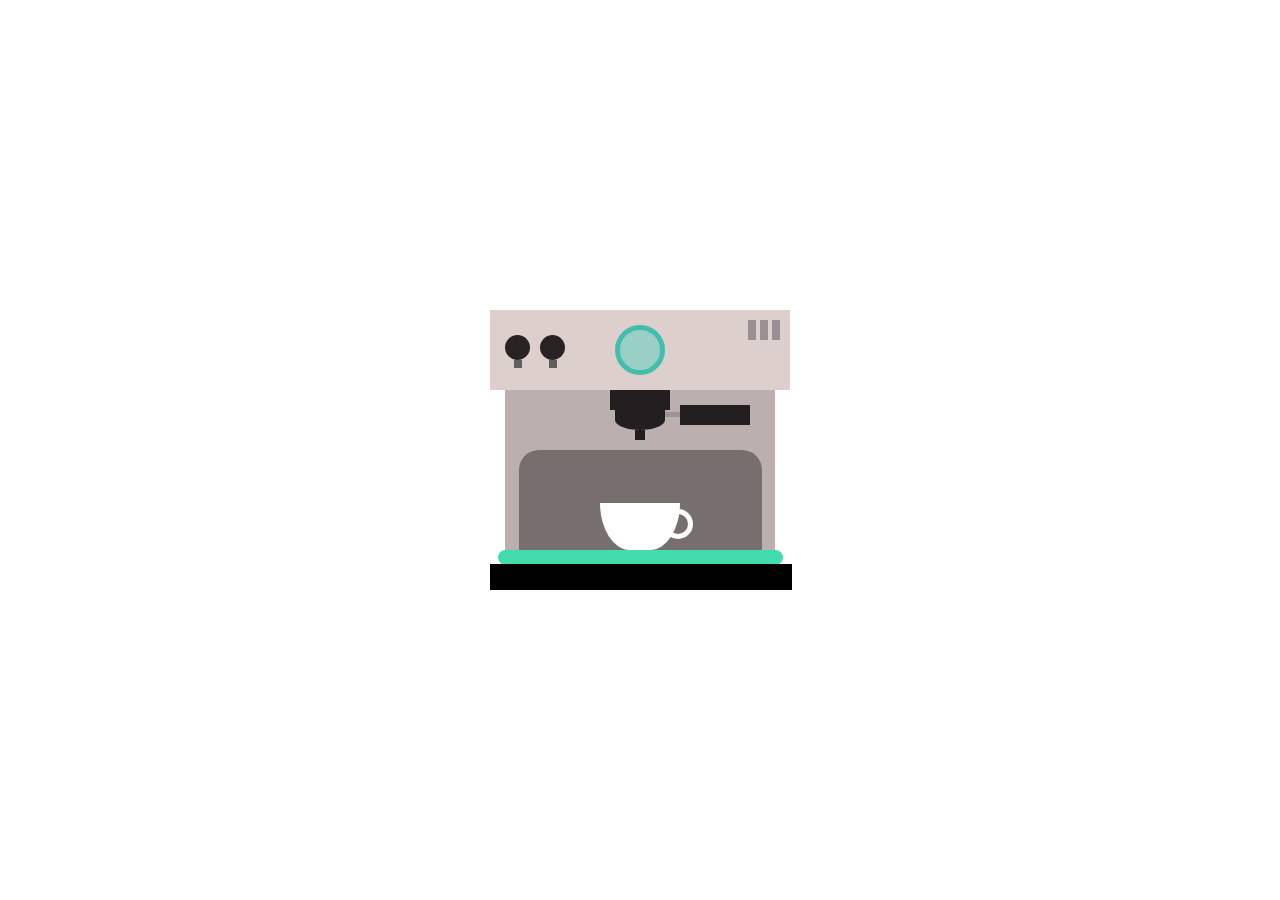
==== inex.html @ d2ca433b "first commit" ====
<!DOCTYPE html>
<html lang="en">
<head>
    <meta charset="UTF-8">
    <meta http-equiv="X-UA-Compatible" content="IE=edge">
    <meta name="viewport" content="width=device-width, initial-scale=1.0">
    <link rel="stylesheet" href="style.css">
    <title>Document</title>
</head>
<body>
    <div class="container">
        <div class="coffee-header">
            <div class="coffee-header__buttons coffee-header_button-one"></div>
            <div class="coffee-header__buttons coffee-header_button-two"></div>
            <div class="coffee-header__display"></div>
            <div class="coffee-header__details"></div>
        </div>
        <div class="coffee-medium">
            <div class="coffee-medium__exit"></div>
            <div class="coffee-medium__arm"></div>
            <div class="coffee-medium__liquid"></div>
            <div class="coffee-medium__smoke coffee-medium__smoke-one"></div>
            <div class="coffee-medium__smoke coffee-medium__smoke-two"></div>
            <div class="coffee-medium__smoke coffee-medium__smoke-three"></div>
            <div class="coffee-medium__smoke coffee-medium__smoke-four"></div>
            <div class="coffee-medium__cup"></div>
        </div>
        <div class="coffee-footer "></div>
    </div>
</body>
</html>
---- style.css ----
.container{
    width: 300px;
    height: 280px;
    position: absolute;
    top: calc(50% - 140px);
    left: calc(50% - 150px);
}

.coffee-header{
    width: 100%;
    height: 80px;
    position: absolute;
    top: 0;
    left: 0;
    background-color: #ddcfcc;

}

.coffee-header__buttons{
    width: 25px;
    height: 25px;
    position: absolute;
    top: 25px;
    background-color: #282323;
    border-radius: 50%;
}

.coffee-header__buttons::after{
    content: "";
    width: 8px;
    height: 8px;
    position: absolute;
    bottom: -8px;
    left: calc(50% - 4px);
    background-color: #615e5e;
}

.coffee-header_button-one{
    left: 15px;

}

.coffee-header_button-two{
    left: 50px;

}

.coffee-header__display{
    width: 50px;
    height: 50px;
    position: absolute;
    top: calc(50% - 25px);
    left: calc(50% - 25px);
    border-radius: 50%;
    background-color: #9acfc5;
    border: 5px solid #43beae; 
    box-sizing: border-box;
}


.coffee-header__details{
    width: 8px;
    height: 20px;
    position: absolute;
    top: 10px;
    right: 10px;
    background-color: #9b9091;
    box-shadow: -12px 0 0 #9b9091, -24px 0 0 #9b9091;
}

/*
<------------------ Medium Section ------------------> */

.coffee-medium{
    width: 90%;
    height: 160px;
    position: absolute;
    top: 80px;
    left: calc(50% - 45%);
    background-color: #bcb0af;
}

.coffee-medium::before{
    content: "";
    width: 90%;
    height:  100px;
    background-color: #776f6e;
    position: absolute;
    bottom: 0;
    left: calc(50% - 45%);
    border-radius: 20px 20px 0 0;
}


.coffee-medium__exit{
    width: 60px;
    height: 20px;
    position: absolute;
    top: 0;
    left: calc(50% - 30px);
    background-color: #231f20;
}

.coffee-medium__exit::before{
    content: "";
    width: 50px;
    height: 20px;
    border-radius: 0 0 50% 50%;
    position: absolute;
    bottom: -20px;
    left: calc(50% - 25px);
    background-color: #231f20;
}

.coffee-medium__exit::after{
    content: "";
    width: 10px;
    height: 10px;
    position: absolute;
    bottom: -30px;
    left: calc(50% - 5px);
    background-color: #231f20;
}

.coffee-medium__arm{
    width: 70px;
    height: 20px;
    position: absolute;
    top: 15px;
    right: 25px;
    background-color: #231f20;
}

.coffee-medium__arm::before{
    content: "";
    width: 15px;
    height: 5px;
    position: absolute;
    top: 7px;
    left: -15px;
    background-color: #9e9495;
}

.coffee-medium__cup{
    height: 47px;
    width: 80px;
    position: absolute;
    bottom: 0;
    left: calc(50% - 40px);
    background-color: #fff;
    border-radius: 0 0 70px 70px / 0 0 110px 110px;
}

.coffee-medium__cup::after{
    content: "";
    height: 20px;
    width: 20px;
    position: absolute;
    top: 6px;
    right: -13px;
    border: 5px solid #fff;
    border-radius: 50%;
}

@keyframes liquid{
    0%{
        height: 0px;
        opacity: 1;
    }

    5%{
        height: 0px;
        opacity: 1;
    }

    20%{
        height: 62px;
        opacity: 1;
    }

    95%{
        height: 62px;
        opacity: 1
    }

    100%{
        height: 62px;
        opacity: 1
    }
}

.coffee-medium__liquid{
    width: 6px;
    height: 63px;
    opacity: 0;
    position: absolute;
    top: 50px;
    left: calc(50% - 3px);
    background-color: #74372b;
    animation: liquid 4s 4s linear infinite;
}

.coffee-medium__smoke{
    width: 8px;
    height: 20px;
    position: absolute;
    border-radius: 5px;
    background-color: #b3aeae;
}

@keyframes smokeone{
    0%{
        bottom: 20px;
        opacity: 0;
    }

    40%{
        bottom: 50px;
        opacity: 5;
    }

    80%{
        bottom: 80px;
        opacity: 3;
    }

    100%{
        bottom: 80px;
        opacity: 0;
    }
}

@keyframes smoketwo{
    0%{
        bottom: 40px;
        opacity: 0;
    }

    40%{
        bottom: 70px;
        opacity: 5;
    }

    80%{
        bottom: 80px;
        opacity: 3;
    }

    100%{
        bottom: 80px;
        opacity: 0;
    }
}

.coffee-medium__smoke-one{
    opacity: 0;
    bottom: 50px;
    left: 102px;
    animation: smokeone 3s 4s linear infinite;
}

.coffee-medium__smoke-two{
    opacity: 0;
    bottom: 70px;
    left: 118px;
    animation: smoketwo 3s 4s linear infinite;
}

.coffee-medium__smoke-three{
    opacity: 0;
    bottom: 50px;
    left: 102px;
    animation: smoketwo 3s 4s linear infinite;
}

.coffee-medium__smoke-four{
    opacity: 0;
    bottom: 50px;
    left: 102px;
    animation: smoketwo 3s 4s linear infinite;
}

.coffee-footer{
    width: 95%;
    height: 15px;
    position: absolute;
    bottom: 25px;
    left: calc(50% - 47.5%);
    background-color: #41dbad;
    border-radius: 10px;
}

.coffee-footer::after{
    content: "";
    width: 106%;
    height: 26px;
    position: absolute;
    bottom: -25px;
    left: -8px;
    background-color: #000;
}
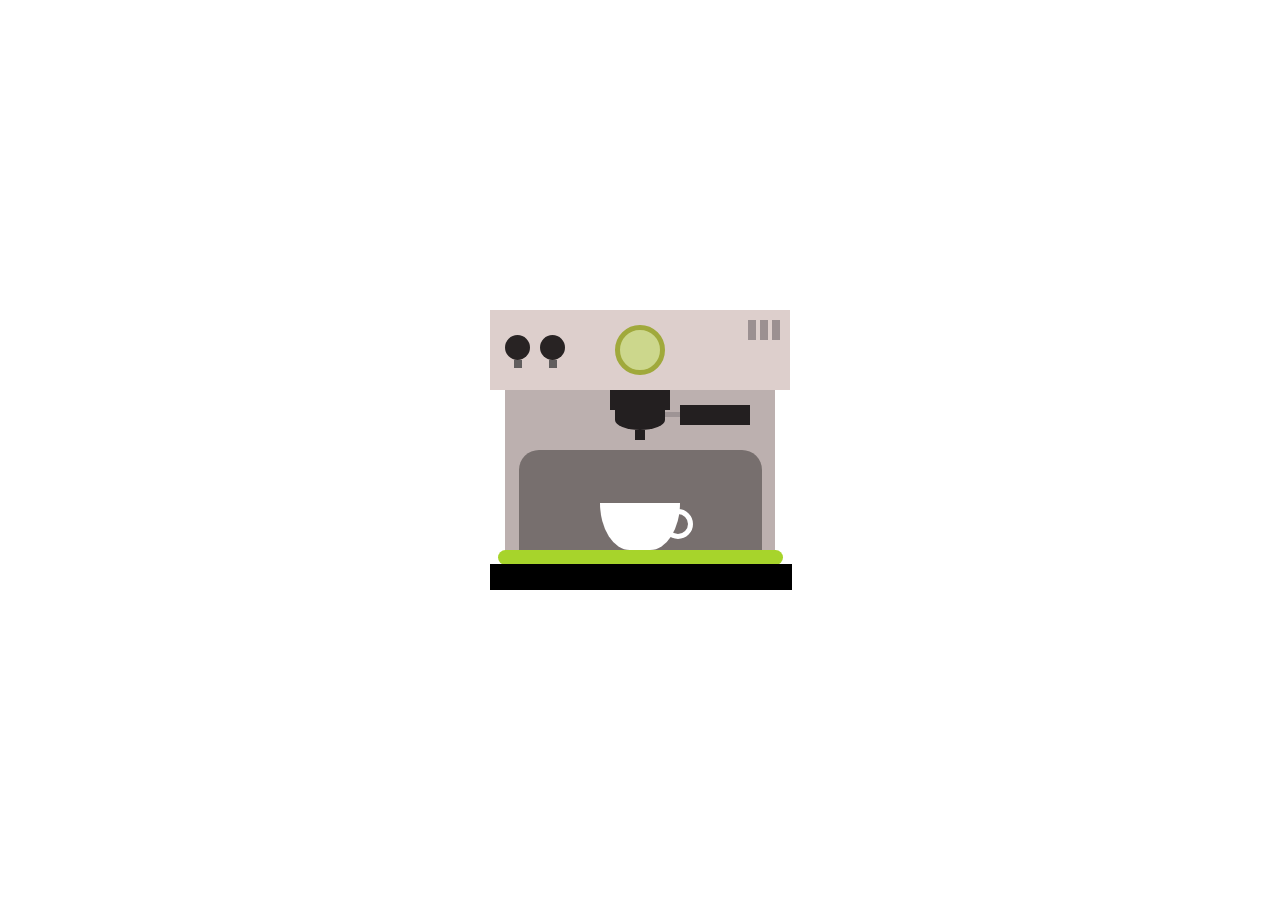
==== commit 002c7a05: "2ND Commit" ====
--- a/inex.html
+++ b/inex.html
@@ -1,31 +1,31 @@
-<!DOCTYPE html>
-<html lang="en">
-<head>
-    <meta charset="UTF-8">
-    <meta http-equiv="X-UA-Compatible" content="IE=edge">
-    <meta name="viewport" content="width=device-width, initial-scale=1.0">
-    <link rel="stylesheet" href="style.css">
-    <title>Document</title>
-</head>
-<body>
-    <div class="container">
-        <div class="coffee-header">
-            <div class="coffee-header__buttons coffee-header_button-one"></div>
-            <div class="coffee-header__buttons coffee-header_button-two"></div>
-            <div class="coffee-header__display"></div>
-            <div class="coffee-header__details"></div>
-        </div>
-        <div class="coffee-medium">
-            <div class="coffee-medium__exit"></div>
-            <div class="coffee-medium__arm"></div>
-            <div class="coffee-medium__liquid"></div>
-            <div class="coffee-medium__smoke coffee-medium__smoke-one"></div>
-            <div class="coffee-medium__smoke coffee-medium__smoke-two"></div>
-            <div class="coffee-medium__smoke coffee-medium__smoke-three"></div>
-            <div class="coffee-medium__smoke coffee-medium__smoke-four"></div>
-            <div class="coffee-medium__cup"></div>
-        </div>
-        <div class="coffee-footer "></div>
-    </div>
-</body>
+<!DOCTYPE html>
+<html lang="en">
+<head>
+    <meta charset="UTF-8">
+    <meta http-equiv="X-UA-Compatible" content="IE=edge">
+    <meta name="viewport" content="width=device-width, initial-scale=1.0">
+    <link rel="stylesheet" href="style.css">
+    <title>Document</title>
+</head>
+<body>
+    <div class="container">
+        <div class="coffee-header">
+            <div class="coffee-header__buttons coffee-header_button-one"></div>
+            <div class="coffee-header__buttons coffee-header_button-two"></div>
+            <div class="coffee-header__display"></div>
+            <div class="coffee-header__details"></div>
+        </div>
+        <div class="coffee-medium">
+            <div class="coffee-medium__exit"></div>
+            <div class="coffee-medium__arm"></div>
+            <div class="coffee-medium__liquid"></div>
+            <div class="coffee-medium__smoke coffee-medium__smoke-one"></div>
+            <div class="coffee-medium__smoke coffee-medium__smoke-two"></div>
+            <div class="coffee-medium__smoke coffee-medium__smoke-three"></div>
+            <div class="coffee-medium__smoke coffee-medium__smoke-four"></div>
+            <div class="coffee-medium__cup"></div>
+        </div>
+        <div class="coffee-footer "></div>
+    </div>
+</body>
 </html>
--- a/style.css
+++ b/style.css
@@ -1,301 +1,301 @@
-.container{
-    width: 300px;
-    height: 280px;
-    position: absolute;
-    top: calc(50% - 140px);
-    left: calc(50% - 150px);
-}
-
-.coffee-header{
-    width: 100%;
-    height: 80px;
-    position: absolute;
-    top: 0;
-    left: 0;
-    background-color: #ddcfcc;
-
-}
-
-.coffee-header__buttons{
-    width: 25px;
-    height: 25px;
-    position: absolute;
-    top: 25px;
-    background-color: #282323;
-    border-radius: 50%;
-}
-
-.coffee-header__buttons::after{
-    content: "";
-    width: 8px;
-    height: 8px;
-    position: absolute;
-    bottom: -8px;
-    left: calc(50% - 4px);
-    background-color: #615e5e;
-}
-
-.coffee-header_button-one{
-    left: 15px;
-
-}
-
-.coffee-header_button-two{
-    left: 50px;
-
-}
-
-.coffee-header__display{
-    width: 50px;
-    height: 50px;
-    position: absolute;
-    top: calc(50% - 25px);
-    left: calc(50% - 25px);
-    border-radius: 50%;
-    background-color: #9acfc5;
-    border: 5px solid #43beae; 
-    box-sizing: border-box;
-}
-
-
-.coffee-header__details{
-    width: 8px;
-    height: 20px;
-    position: absolute;
-    top: 10px;
-    right: 10px;
-    background-color: #9b9091;
-    box-shadow: -12px 0 0 #9b9091, -24px 0 0 #9b9091;
-}
-
-/*
-<------------------ Medium Section ------------------> */
-
-.coffee-medium{
-    width: 90%;
-    height: 160px;
-    position: absolute;
-    top: 80px;
-    left: calc(50% - 45%);
-    background-color: #bcb0af;
-}
-
-.coffee-medium::before{
-    content: "";
-    width: 90%;
-    height:  100px;
-    background-color: #776f6e;
-    position: absolute;
-    bottom: 0;
-    left: calc(50% - 45%);
-    border-radius: 20px 20px 0 0;
-}
-
-
-.coffee-medium__exit{
-    width: 60px;
-    height: 20px;
-    position: absolute;
-    top: 0;
-    left: calc(50% - 30px);
-    background-color: #231f20;
-}
-
-.coffee-medium__exit::before{
-    content: "";
-    width: 50px;
-    height: 20px;
-    border-radius: 0 0 50% 50%;
-    position: absolute;
-    bottom: -20px;
-    left: calc(50% - 25px);
-    background-color: #231f20;
-}
-
-.coffee-medium__exit::after{
-    content: "";
-    width: 10px;
-    height: 10px;
-    position: absolute;
-    bottom: -30px;
-    left: calc(50% - 5px);
-    background-color: #231f20;
-}
-
-.coffee-medium__arm{
-    width: 70px;
-    height: 20px;
-    position: absolute;
-    top: 15px;
-    right: 25px;
-    background-color: #231f20;
-}
-
-.coffee-medium__arm::before{
-    content: "";
-    width: 15px;
-    height: 5px;
-    position: absolute;
-    top: 7px;
-    left: -15px;
-    background-color: #9e9495;
-}
-
-.coffee-medium__cup{
-    height: 47px;
-    width: 80px;
-    position: absolute;
-    bottom: 0;
-    left: calc(50% - 40px);
-    background-color: #fff;
-    border-radius: 0 0 70px 70px / 0 0 110px 110px;
-}
-
-.coffee-medium__cup::after{
-    content: "";
-    height: 20px;
-    width: 20px;
-    position: absolute;
-    top: 6px;
-    right: -13px;
-    border: 5px solid #fff;
-    border-radius: 50%;
-}
-
-@keyframes liquid{
-    0%{
-        height: 0px;
-        opacity: 1;
-    }
-
-    5%{
-        height: 0px;
-        opacity: 1;
-    }
-
-    20%{
-        height: 62px;
-        opacity: 1;
-    }
-
-    95%{
-        height: 62px;
-        opacity: 1
-    }
-
-    100%{
-        height: 62px;
-        opacity: 1
-    }
-}
-
-.coffee-medium__liquid{
-    width: 6px;
-    height: 63px;
-    opacity: 0;
-    position: absolute;
-    top: 50px;
-    left: calc(50% - 3px);
-    background-color: #74372b;
-    animation: liquid 4s 4s linear infinite;
-}
-
-.coffee-medium__smoke{
-    width: 8px;
-    height: 20px;
-    position: absolute;
-    border-radius: 5px;
-    background-color: #b3aeae;
-}
-
-@keyframes smokeone{
-    0%{
-        bottom: 20px;
-        opacity: 0;
-    }
-
-    40%{
-        bottom: 50px;
-        opacity: 5;
-    }
-
-    80%{
-        bottom: 80px;
-        opacity: 3;
-    }
-
-    100%{
-        bottom: 80px;
-        opacity: 0;
-    }
-}
-
-@keyframes smoketwo{
-    0%{
-        bottom: 40px;
-        opacity: 0;
-    }
-
-    40%{
-        bottom: 70px;
-        opacity: 5;
-    }
-
-    80%{
-        bottom: 80px;
-        opacity: 3;
-    }
-
-    100%{
-        bottom: 80px;
-        opacity: 0;
-    }
-}
-
-.coffee-medium__smoke-one{
-    opacity: 0;
-    bottom: 50px;
-    left: 102px;
-    animation: smokeone 3s 4s linear infinite;
-}
-
-.coffee-medium__smoke-two{
-    opacity: 0;
-    bottom: 70px;
-    left: 118px;
-    animation: smoketwo 3s 4s linear infinite;
-}
-
-.coffee-medium__smoke-three{
-    opacity: 0;
-    bottom: 50px;
-    left: 102px;
-    animation: smoketwo 3s 4s linear infinite;
-}
-
-.coffee-medium__smoke-four{
-    opacity: 0;
-    bottom: 50px;
-    left: 102px;
-    animation: smoketwo 3s 4s linear infinite;
-}
-
-.coffee-footer{
-    width: 95%;
-    height: 15px;
-    position: absolute;
-    bottom: 25px;
-    left: calc(50% - 47.5%);
-    background-color: #41dbad;
-    border-radius: 10px;
-}
-
-.coffee-footer::after{
-    content: "";
-    width: 106%;
-    height: 26px;
-    position: absolute;
-    bottom: -25px;
-    left: -8px;
-    background-color: #000;
+.container{
+    width: 300px;
+    height: 280px;
+    position: absolute;
+    top: calc(50% - 140px);
+    left: calc(50% - 150px);
+}
+
+.coffee-header{
+    width: 100%;
+    height: 80px;
+    position: absolute;
+    top: 0;
+    left: 0;
+    background-color: #ddcfcc;
+
+}
+
+.coffee-header__buttons{
+    width: 25px;
+    height: 25px;
+    position: absolute;
+    top: 25px;
+    background-color: #282323;
+    border-radius: 50%;
+}
+
+.coffee-header__buttons::after{
+    content: "";
+    width: 8px;
+    height: 8px;
+    position: absolute;
+    bottom: -8px;
+    left: calc(50% - 4px);
+    background-color: #615e5e;
+}
+
+.coffee-header_button-one{
+    left: 15px;
+
+}
+
+.coffee-header_button-two{
+    left: 50px;
+
+}
+
+.coffee-header__display{
+    width: 50px;
+    height: 50px;
+    position: absolute;
+    top: calc(50% - 25px);
+    left: calc(50% - 25px);
+    border-radius: 50%;
+    background-color: #ccd78c;
+    border: 5px solid #a0a93b; 
+    box-sizing: border-box;
+}
+
+
+.coffee-header__details{
+    width: 8px;
+    height: 20px;
+    position: absolute;
+    top: 10px;
+    right: 10px;
+    background-color: #9b9091;
+    box-shadow: -12px 0 0 #9b9091, -24px 0 0 #9b9091;
+}
+
+/*
+<------------------ Medium Section ------------------> */
+
+.coffee-medium{
+    width: 90%;
+    height: 160px;
+    position: absolute;
+    top: 80px;
+    left: calc(50% - 45%);
+    background-color: #bcb0af;
+}
+
+.coffee-medium::before{
+    content: "";
+    width: 90%;
+    height:  100px;
+    background-color: #776f6e;
+    position: absolute;
+    bottom: 0;
+    left: calc(50% - 45%);
+    border-radius: 20px 20px 0 0;
+}
+
+
+.coffee-medium__exit{
+    width: 60px;
+    height: 20px;
+    position: absolute;
+    top: 0;
+    left: calc(50% - 30px);
+    background-color: #231f20;
+}
+
+.coffee-medium__exit::before{
+    content: "";
+    width: 50px;
+    height: 20px;
+    border-radius: 0 0 50% 50%;
+    position: absolute;
+    bottom: -20px;
+    left: calc(50% - 25px);
+    background-color: #231f20;
+}
+
+.coffee-medium__exit::after{
+    content: "";
+    width: 10px;
+    height: 10px;
+    position: absolute;
+    bottom: -30px;
+    left: calc(50% - 5px);
+    background-color: #231f20;
+}
+
+.coffee-medium__arm{
+    width: 70px;
+    height: 20px;
+    position: absolute;
+    top: 15px;
+    right: 25px;
+    background-color: #231f20;
+}
+
+.coffee-medium__arm::before{
+    content: "";
+    width: 15px;
+    height: 5px;
+    position: absolute;
+    top: 7px;
+    left: -15px;
+    background-color: #9e9495;
+}
+
+.coffee-medium__cup{
+    height: 47px;
+    width: 80px;
+    position: absolute;
+    bottom: 0;
+    left: calc(50% - 40px);
+    background-color: #fff;
+    border-radius: 0 0 70px 70px / 0 0 110px 110px;
+}
+
+.coffee-medium__cup::after{
+    content: "";
+    height: 20px;
+    width: 20px;
+    position: absolute;
+    top: 6px;
+    right: -13px;
+    border: 5px solid #fff;
+    border-radius: 50%;
+}
+
+@keyframes liquid{
+    0%{
+        height: 0px;
+        opacity: 1;
+    }
+
+    5%{
+        height: 0px;
+        opacity: 1;
+    }
+
+    20%{
+        height: 62px;
+        opacity: 1;
+    }
+
+    95%{
+        height: 62px;
+        opacity: 1
+    }
+
+    100%{
+        height: 62px;
+        opacity: 1
+    }
+}
+
+.coffee-medium__liquid{
+    width: 6px;
+    height: 63px;
+    opacity: 0;
+    position: absolute;
+    top: 50px;
+    left: calc(50% - 3px);
+    background-color: #74372b;
+    animation: liquid 4s 4s linear infinite;
+}
+
+.coffee-medium__smoke{
+    width: 8px;
+    height: 20px;
+    position: absolute;
+    border-radius: 5px;
+    background-color: #b3aeae;
+}
+
+@keyframes smokeone{
+    0%{
+        bottom: 20px;
+        opacity: 0;
+    }
+
+    40%{
+        bottom: 50px;
+        opacity: 5;
+    }
+
+    80%{
+        bottom: 80px;
+        opacity: 3;
+    }
+
+    100%{
+        bottom: 80px;
+        opacity: 0;
+    }
+}
+
+@keyframes smoketwo{
+    0%{
+        bottom: 40px;
+        opacity: 0;
+    }
+
+    40%{
+        bottom: 70px;
+        opacity: 5;
+    }
+
+    80%{
+        bottom: 80px;
+        opacity: 3;
+    }
+
+    100%{
+        bottom: 80px;
+        opacity: 0;
+    }
+}
+
+.coffee-medium__smoke-one{
+    opacity: 0;
+    bottom: 50px;
+    left: 102px;
+    animation: smokeone 3s 4s linear infinite;
+}
+
+.coffee-medium__smoke-two{
+    opacity: 0;
+    bottom: 70px;
+    left: 118px;
+    animation: smoketwo 3s 4s linear infinite;
+}
+
+.coffee-medium__smoke-three{
+    opacity: 0;
+    bottom: 50px;
+    left: 102px;
+    animation: smoketwo 3s 4s linear infinite;
+}
+
+.coffee-medium__smoke-four{
+    opacity: 0;
+    bottom: 50px;
+    right: 115px;
+    animation: smokeone 3s 4s linear infinite;
+}
+
+.coffee-footer{
+    width: 95%;
+    height: 15px;
+    position: absolute;
+    bottom: 25px;
+    left: calc(50% - 47.5%);
+    background-color: #a7d42b;
+    border-radius: 10px;
+}
+
+.coffee-footer::after{
+    content: "";
+    width: 106%;
+    height: 26px;
+    position: absolute;
+    bottom: -25px;
+    left: -8px;
+    background-color: #000;
 }
